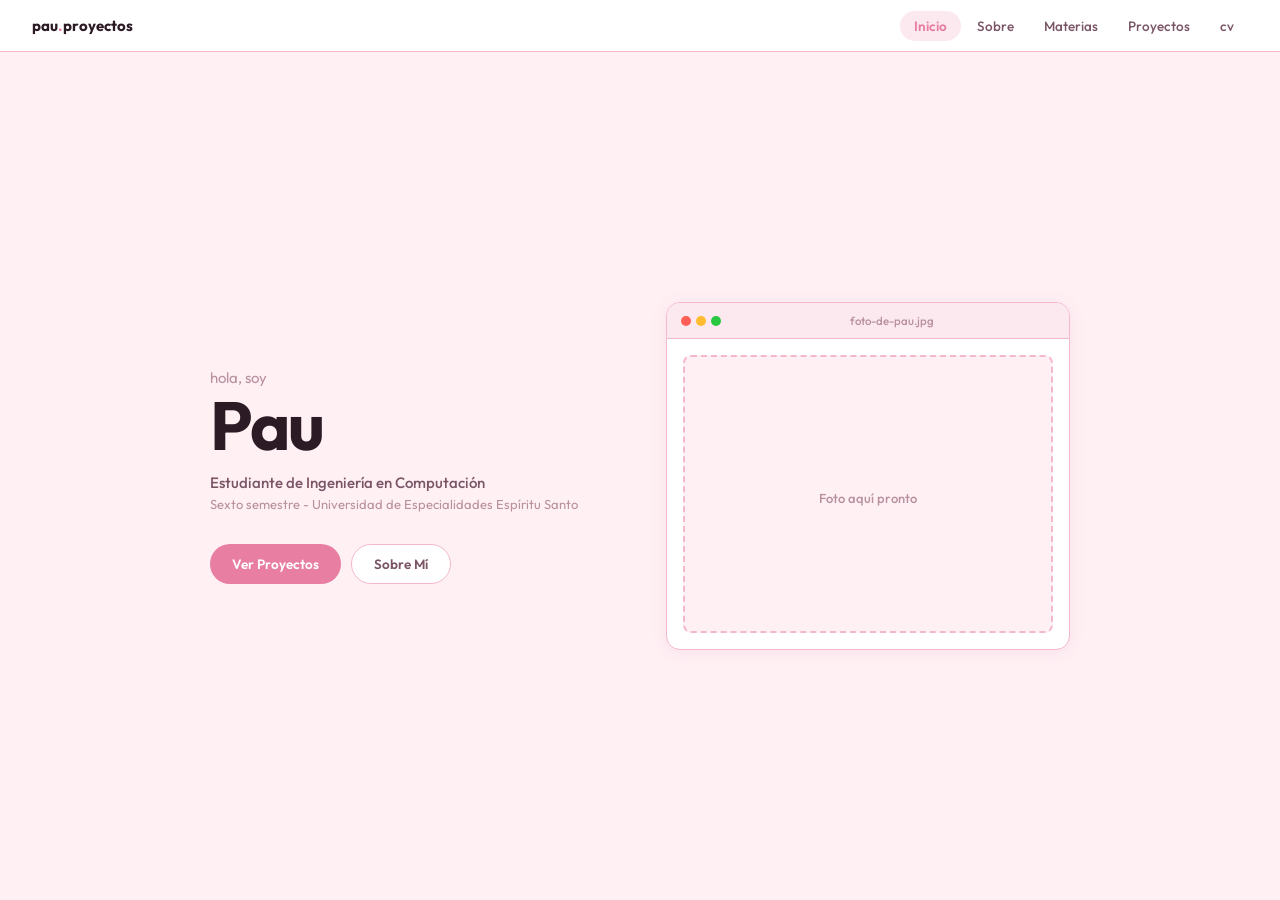
==== index.html @ 71f444b4 "Creación de la plantilla inicial del portafolio" ====
<!DOCTYPE html>
<html lang="es">
<head>
  <meta charset="UTF-8" />
  <meta name="viewport" content="width=device-width, initial-scale=1.0" />
  <title>pau.proyectos ✿</title>
  <link rel="stylesheet" href="css/style.css" />
</head>
<body>

  <!-- ── Navegación ── -->
  <nav>
    <a href="#" class="nav-logo">pau<span>.</span>proyectos</a>
    <ul class="nav-tabs">
      <li><button data-tab="inicio">Inicio</button></li>
      <li><button data-tab="sobre">Sobre</button></li>
      <li><button data-tab="materias">Materias</button></li>
      <li><button data-tab="trabajo">Proyectos</button></li>
      <li><button data-tab="cv">cv</button></li>
    </ul>
  </nav>

  <!-- ── Contenido principal ── -->
  <main>

    <!-- INICIO -->
    <div class="tab-pane active" id="inicio">
      <section class="hero">
        <div class="hero-inner">

          <!-- texto -->
          <div class="hero-text">
            <p class="hero-greeting">hola, soy</p>
            <h1 class="hero-name">
              Pau
            </h1>
            <p class="hero-role">Estudiante de Ingeniería en Computación</p>
            <p class="hero-sem">Sexto semestre - Universidad de Especialidades Espíritu Santo</p>
            <div class="hero-btns">
              <button class="btn btn-primary" onclick="showTab('materias')">
                Ver Proyectos
              </button>
              <button class="btn btn-ghost" onclick="showTab('sobre')">
                Sobre Mí
              </button>
            </div>
          </div>

          <!-- foto placeholder -->
          <div class="hero-photo">
            <div class="photo-bar">
              <div class="dots">
                <div class="dot-r"></div>
                <div class="dot-y"></div>
                <div class="dot-g"></div>
              </div>
              <span>foto-de-pau.jpg</span>
            </div>
            <div class="photo-placeholder">
              <span class="pp-icon"></span>
              <p>Foto aquí pronto</p>
            </div>
          </div>

        </div>
      </section>
    </div>

    <!-- SOBRE -->
    <div class="tab-pane" id="sobre">
      <div class="coming-soon">
        <span class="cs-icon"></span>
        <h2>Sobre mí</h2>
        <p>Esta sección está en construcción.</p>
      </div>
    </div>

    <!-- MATERIAS-->
    <div class="tab-pane" id="materias">
      <div class="section-wrap">
        <p class="sec-label">Proyectos académicos</p>
        <h2 class="sec-title">Materias</h2>
        <!-- Las tarjetas se generan desde data/proyectos.js -->
        <div class="materias-grid" id="materias-grid"></div>
      </div>
    </div>

    <!-- TRABAJO -->
    <div class="tab-pane" id="trabajo">
      <div class="coming-soon">
        <span class="cs-icon"></span>
        <h2>Proyectos de Clase</h2>
        <p>Esta sección está en construcción.</p>
      </div>
    </div>

    <!-- CV -->
    <div class="tab-pane" id="cv">
      <div class="coming-soon">
        <span class="cs-icon"></span>
        <h2>currículum</h2>
        <p>Esta sección está en construcción.</p>
      </div>
    </div>

  </main>

  <!-- ── Scripts ── -->
  <!-- 1. Datos de mis proyectos (editar aquí para agregar materias) -->
  <script src="data/proyectos.js"></script>
  <!-- 2. Lógica principal -->
  <script src="js/main.js"></script>

</body>
</html>
---- css/style.css ----
/* ══════════════════════════════════════
   pau.proyectos — style.css
   ══════════════════════════════════════ */

@import url('https://fonts.googleapis.com/css2?family=Outfit:wght@300;400;500;600;700&display=swap');

/* ── Tokens ── */
:root {
  --pink:       #E87EA1;
  --pink-mid:   #F4B8CC;
  --pink-light: #FCE8EF;
  --pink-pale:  #FFF0F4;
  --white:      #FFFFFF;
  --text:       #2C1A24;
  --text-soft:  #7A5566;
  --text-muted: #B8909E;
  --border:     #F4B8CC;
  --shadow:     0 2px 16px rgba(200, 100, 140, 0.10);
  --radius:     14px;
  --radius-sm:  8px;
  --radius-pill: 100px;
}

/* ── Base ── */
*, *::before, *::after { margin: 0; padding: 0; box-sizing: border-box; }
html { scroll-behavior: smooth; }

body {
  font-family: 'Outfit', sans-serif;
  color: var(--text);
  min-height: 100vh;
  background: var(--pink-pale);
}

/* ── Nav ── */
nav {
  position: fixed;
  top: 0; left: 0; right: 0;
  z-index: 100;
  background: var(--white);
  border-bottom: 1.5px solid var(--border);
  padding: 0 32px;
  display: flex;
  align-items: center;
  height: 52px;
  gap: 8px;
}

.nav-logo {
  font-family: 'Outfit', sans-serif;
  font-weight: 700;
  font-size: 15px;
  color: var(--text);
  text-decoration: none;
  margin-right: auto;
  cursor: pointer;
}
.nav-logo span { color: var(--pink); }

.nav-tabs {
  display: flex;
  gap: 2px;
  list-style: none;
}

.nav-tabs button {
  background: none;
  border: none;
  cursor: pointer;
  font-family: 'Outfit', sans-serif;
  font-size: 13.5px;
  font-weight: 500;
  color: var(--text-soft);
  padding: 6px 14px;
  border-radius: var(--radius-pill);
  transition: background 0.15s, color 0.15s;
}
.nav-tabs button:hover {
  background: var(--pink-light);
  color: var(--text);
}
.nav-tabs button.active {
  background: var(--pink-light);
  color: var(--pink);
  font-weight: 600;
}

/* ── Main layout ── */
main {
  padding-top: 52px;
  min-height: 100vh;
}

/* ── Tab panes ── */
.tab-pane { display: none; }
.tab-pane.active { display: block; }

/* ════════════════════════
   INICIO (hero)
════════════════════════ */
.hero {
  min-height: calc(100vh - 52px);
  display: flex;
  align-items: center;
  justify-content: center;
  padding: 48px 32px;
}

.hero-inner {
  max-width: 860px;
  width: 100%;
  display: grid;
  grid-template-columns: 1fr 1fr;
  gap: 52px;
  align-items: center;
}

.hero-greeting {
  font-size: 15px;
  font-weight: 400;
  color: var(--text-muted);
  margin-bottom: 4px;
}

.hero-name {
  font-family: 'Outfit', sans-serif;
  font-size: 68px;
  font-weight: 700;
  line-height: 1.0;
  letter-spacing: -2px;
  color: var(--text);
  margin-bottom: 14px;
}

.hero-role {
  font-size: 15px;
  font-weight: 500;
  color: var(--text-soft);
  margin-bottom: 4px;
}
.hero-sem {
  font-size: 13px;
  font-weight: 400;
  color: var(--text-muted);
  margin-bottom: 32px;
}

.hero-btns {
  display: flex;
  gap: 10px;
  flex-wrap: wrap;
}

/* photo card */
.hero-photo {
  background: var(--white);
  border: 1.5px solid var(--border);
  border-radius: var(--radius);
  overflow: hidden;
  box-shadow: var(--shadow);
}

.photo-bar {
  background: var(--pink-light);
  padding: 10px 14px;
  display: flex;
  align-items: center;
  gap: 8px;
  border-bottom: 1px solid var(--border);
}
.photo-bar span {
  flex: 1;
  text-align: center;
  font-size: 11.5px;
  font-weight: 500;
  color: var(--text-muted);
}

.dots { display: flex; gap: 5px; }
.dot-r, .dot-y, .dot-g {
  width: 10px; height: 10px; border-radius: 50%;
}
.dot-r { background: #FF5F57; }
.dot-y { background: #FEBC2E; }
.dot-g { background: #28C840; }

.photo-placeholder {
  aspect-ratio: 4/3;
  background: var(--pink-pale);
  border: 2px dashed var(--pink-mid);
  margin: 16px;
  border-radius: var(--radius-sm);
  display: flex;
  flex-direction: column;
  align-items: center;
  justify-content: center;
  gap: 8px;
}
.photo-placeholder .pp-icon { font-size: 36px; }
.photo-placeholder p {
  font-size: 13px;
  font-weight: 500;
  color: var(--text-muted);
}

/* ════════════════════════
   COMING SOON
════════════════════════ */
.coming-soon {
  min-height: calc(100vh - 52px);
  display: flex;
  flex-direction: column;
  align-items: center;
  justify-content: center;
  gap: 12px;
  text-align: center;
  padding: 48px 32px;
}

.coming-soon .cs-icon {
  font-size: 44px;
  display: block;
  margin-bottom: 4px;
}

.coming-soon h2 {
  font-size: 28px;
  font-weight: 700;
  color: var(--text-soft);
  margin-bottom: 2px;
}

.coming-soon p {
  font-size: 14px;
  font-weight: 400;
  color: var(--text-muted);
  max-width: 300px;
  line-height: 1.6;
}

/* ════════════════════════
   BOTONES
════════════════════════ */
.btn {
  display: inline-flex;
  align-items: center;
  gap: 7px;
  padding: 10px 22px;
  border-radius: var(--radius-pill);
  font-family: 'Outfit', sans-serif;
  font-size: 13.5px;
  font-weight: 600;
  text-decoration: none;
  border: none;
  cursor: pointer;
  transition: opacity 0.15s, transform 0.15s;
}
.btn:hover { opacity: 0.85; transform: translateY(-1px); }

.btn-primary {
  background: var(--pink);
  color: var(--white);
}

.btn-ghost {
  background: var(--white);
  color: var(--text-soft);
  border: 1.5px solid var(--border);
}

/* ════════════════════════
   SECCIÓN WRAPPER
════════════════════════ */
.section-wrap {
  max-width: 960px;
  margin: 0 auto;
  padding: 56px 32px 80px;
}

.sec-label {
  font-size: 11px;
  font-weight: 600;
  letter-spacing: 2px;
  color: var(--pink);
  text-transform: uppercase;
  margin-bottom: 6px;
}

.sec-title {
  font-size: 36px;
  font-weight: 700;
  color: var(--text);
  letter-spacing: -0.5px;
  margin-bottom: 32px;
}

/* ════════════════════════
   MATERIAS GRID + CARDS
════════════════════════ */
.materias-grid {
  display: grid;
  grid-template-columns: repeat(auto-fill, minmax(280px, 1fr));
  gap: 16px;
}

.mat-card {
  background: var(--white);
  border: 1.5px solid var(--border);
  border-radius: var(--radius);
  overflow: hidden;
  box-shadow: var(--shadow);
  transition: transform 0.2s, box-shadow 0.2s;
}
.mat-card:hover {
  transform: translateY(-3px);
  box-shadow: 0 8px 24px rgba(200,100,140,0.15);
}

.mat-bar {
  padding: 9px 14px;
  display: flex;
  align-items: center;
  gap: 10px;
  background: var(--pink-light);
  border-bottom: 1px solid var(--border);
}

/* Variantes de colores */
.mb-pink  { background: var(--pink-light); }
.mb-lav   { background: #EDE0FA; }
.mb-mint  { background: #E0F5E5; }
.mb-sky   { background: #DDF0FA; }
.mb-peach { background: #FFF0E0; }

.mat-title-txt {
  flex: 1;
  text-align: center;
  font-size: 11px;
  font-weight: 500;
  color: var(--text-muted);
}

.mat-body { padding: 16px 18px 18px; }

.mat-period {
  font-size: 10px;
  font-weight: 600;
  letter-spacing: 1.5px;
  color: var(--text-muted);
  text-transform: uppercase;
  margin-bottom: 4px;
}

.mat-name {
  font-size: 17px;
  font-weight: 700;
  color: var(--text);
  margin-bottom: 12px;
  line-height: 1.2;
}

.proj-list {
  list-style: none;
  display: flex;
  flex-direction: column;
  gap: 6px;
}

.proj-item {
  display: flex;
  align-items: center;
  gap: 8px;
  padding: 8px 11px;
  background: var(--pink-pale);
  border-radius: var(--radius-sm);
  font-size: 13px;
  font-weight: 500;
  color: var(--text-soft);
  text-decoration: none;
  border: 1px solid transparent;
  transition: all 0.15s;
}
.proj-item:hover {
  background: var(--pink-light);
  color: var(--text);
  border-color: var(--border);
}
.badge {
  margin-left: auto;
  font-size: 9.5px;
  font-weight: 700;
  padding: 2px 8px;
  border-radius: 10px;
  letter-spacing: 0.3px;
  text-transform: uppercase;
  flex-shrink: 0;
}
.bd-done { background: #E8F5E9; color: #3A8C50; }
.bd-wip  { background: #FFF8E1; color: #B07020; }
.bd-soon { background: var(--pink-light); color: var(--pink); }

/* ════════════════════════
   RESPONSIVE
════════════════════════ */
@media (max-width: 720px) {
  .hero-inner {
    grid-template-columns: 1fr;
    gap: 32px;
    text-align: center;
  }
  .hero-name { font-size: 52px; }
  .hero-btns { justify-content: center; }
  nav { padding: 0 16px; }
  .nav-tabs button { font-size: 12px; padding: 5px 10px; }
  .section-wrap { padding: 40px 20px 60px; }
}
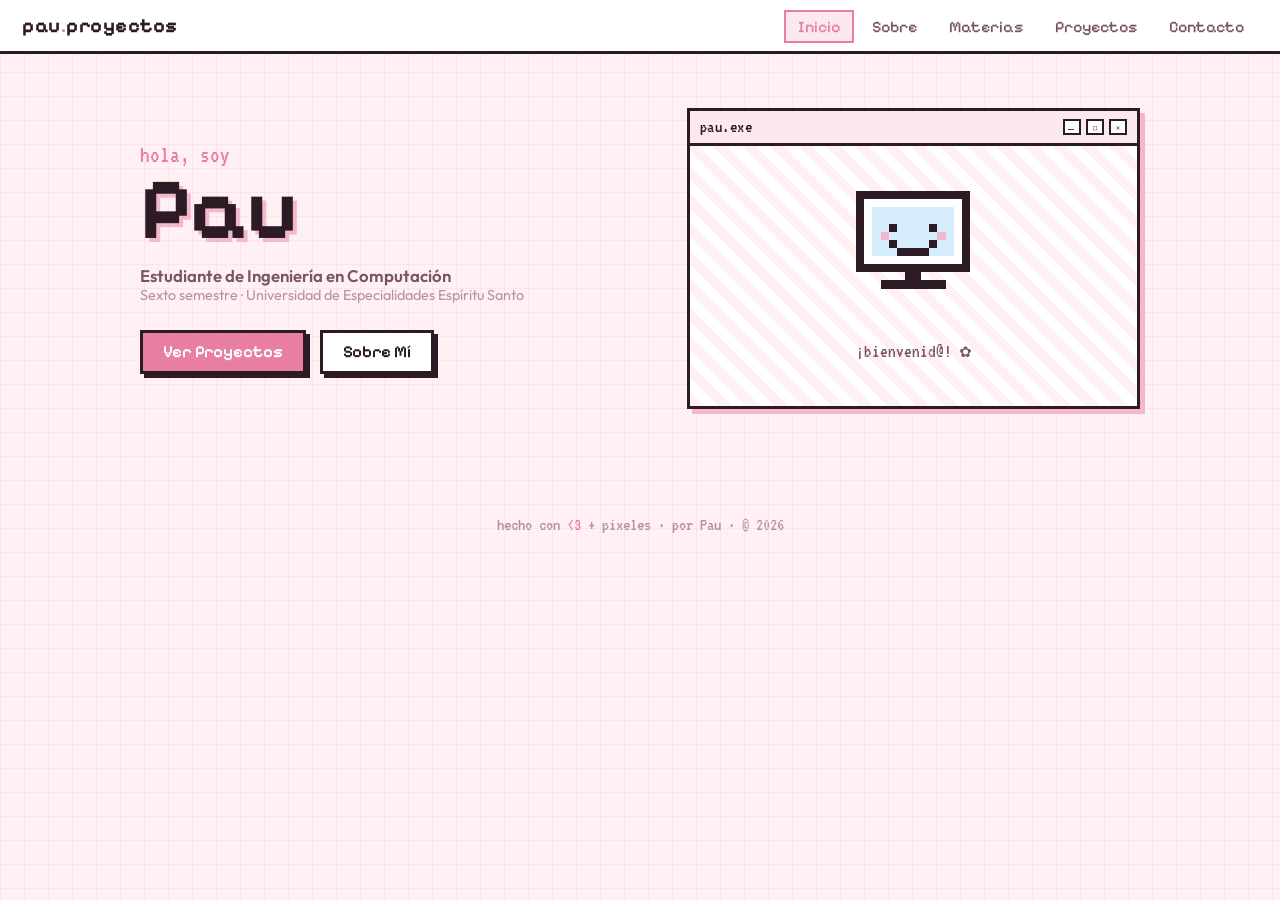
==== commit 19e6d07a: "mejora en el disenio" ====
--- a/index.html
+++ b/index.html
@@ -1,115 +1,70 @@
 <!DOCTYPE html>
 <html lang="es">
 <head>
-  <meta charset="UTF-8" />
-  <meta name="viewport" content="width=device-width, initial-scale=1.0" />
-  <title>pau.proyectos ✿</title>
-  <link rel="stylesheet" href="css/style.css" />
+<meta charset="UTF-8" />
+<meta name="viewport" content="width=device-width, initial-scale=1.0" />
+<title>pau.proyectos ✿</title>
+<meta name="description" content="Portafolio académico de Pau — Ingeniería en Computación. Tecnología + creatividad." />
+<link rel="preconnect" href="https://fonts.googleapis.com">
+<link rel="preconnect" href="https://fonts.gstatic.com" crossorigin>
+<link href="https://fonts.googleapis.com/css2?family=Pixelify+Sans:wght@400;500;600;700&family=Press+Start+2P&family=VT323&family=Outfit:wght@300;400;500;600;700&display=swap" rel="stylesheet">
+<link rel="stylesheet" href="css/portfolio.css">
 </head>
 <body>
 
-  <!-- ── Navegación ── -->
-  <nav>
-    <a href="#" class="nav-logo">pau<span>.</span>proyectos</a>
-    <ul class="nav-tabs">
-      <li><button data-tab="inicio">Inicio</button></li>
-      <li><button data-tab="sobre">Sobre</button></li>
-      <li><button data-tab="materias">Materias</button></li>
-      <li><button data-tab="trabajo">Proyectos</button></li>
-      <li><button data-tab="cv">cv</button></li>
-    </ul>
-  </nav>
+<nav>
+  <a href="index.html" class="nav-logo">pau<span>.</span>proyectos</a>
+  <ul class="nav-tabs">
+    <li><a href="index.html" class="active">Inicio</a></li>
+    <li><a href="sobremi.html">Sobre</a></li>
+    <li><a href="materias.html">Materias</a></li>
+    <li><a href="proyectos.html">Proyectos</a></li>
+    <li><a href="contacto.html">Contacto</a></li>
+  </ul>
+</nav>
 
-  <!-- ── Contenido principal ── -->
-  <main>
+<main>
+  <section class="hero wrap">
+    <div class="hero-inner">
+      <div class="hero-text">
+        <p class="hero-greeting">hola, soy</p>
+        <h1 class="hero-name">Pau</h1>
+        <p class="hero-role">Estudiante de Ingeniería en Computación</p>
+        <p class="hero-sem">Sexto semestre · Universidad de Especialidades Espíritu Santo</p>
+        <div class="hero-btns">
+          <a class="btn btn-primary" href="proyectos.html">Ver Proyectos</a>
+          <a class="btn btn-ghost" href="sobremi.html">Sobre Mí</a>
+        </div>
+      </div>
 
-    <!-- INICIO -->
-    <div class="tab-pane active" id="inicio">
-      <section class="hero">
-        <div class="hero-inner">
-
-          <!-- texto -->
-          <div class="hero-text">
-            <p class="hero-greeting">hola, soy</p>
-            <h1 class="hero-name">
-              Pau
-            </h1>
-            <p class="hero-role">Estudiante de Ingeniería en Computación</p>
-            <p class="hero-sem">Sexto semestre - Universidad de Especialidades Espíritu Santo</p>
-            <div class="hero-btns">
-              <button class="btn btn-primary" onclick="showTab('materias')">
-                Ver Proyectos
-              </button>
-              <button class="btn btn-ghost" onclick="showTab('sobre')">
-                Sobre Mí
-              </button>
-            </div>
-          </div>
-
-          <!-- foto placeholder -->
-          <div class="hero-photo">
-            <div class="photo-bar">
-              <div class="dots">
-                <div class="dot-r"></div>
-                <div class="dot-y"></div>
-                <div class="dot-g"></div>
-              </div>
-              <span>foto-de-pau.jpg</span>
-            </div>
-            <div class="photo-placeholder">
-              <span class="pp-icon"></span>
-              <p>Foto aquí pronto</p>
-            </div>
-          </div>
-
+      <div class="win hero-card">
+        <div class="win-bar">
+          <span class="win-title">pau.exe</span>
+          <span class="win-ctrls"><i>_</i><i>▢</i><i>✕</i></span>
         </div>
-      </section>
-    </div>
-
-    <!-- SOBRE -->
-    <div class="tab-pane" id="sobre">
-      <div class="coming-soon">
-        <span class="cs-icon"></span>
-        <h2>Sobre mí</h2>
-        <p>Esta sección está en construcción.</p>
+        <div class="win-body">
+          <!-- compu pixel cute -->
+          <svg class="sprite float" viewBox="0 0 16 13" width="140" xmlns="http://www.w3.org/2000/svg" shape-rendering="crispEdges" aria-label="computadora pixel">
+            <rect x="1" y="0" width="14" height="10" fill="#2C1A24"/>
+            <rect x="2" y="1" width="12" height="8" fill="#FFFFFF"/>
+            <rect x="3" y="2" width="10" height="6" fill="#D6EEFB"/>
+            <rect x="5" y="4" width="1" height="1" fill="#2C1A24"/>
+            <rect x="10" y="4" width="1" height="1" fill="#2C1A24"/>
+            <rect x="4" y="5" width="1" height="1" fill="#F4B8CC"/>
+            <rect x="11" y="5" width="1" height="1" fill="#F4B8CC"/>
+            <rect x="5" y="6" width="1" height="1" fill="#2C1A24"/>
+            <rect x="6" y="7" width="4" height="1" fill="#2C1A24"/>
+            <rect x="10" y="6" width="1" height="1" fill="#2C1A24"/>
+            <rect x="7" y="10" width="2" height="1" fill="#2C1A24"/>
+            <rect x="4" y="11" width="8" height="1" fill="#2C1A24"/>
+          </svg>
+          <p class="cap">¡bienvenid@! ✿</p>
+        </div>
       </div>
     </div>
+  </section>
+</main>
 
-    <!-- MATERIAS-->
-    <div class="tab-pane" id="materias">
-      <div class="section-wrap">
-        <p class="sec-label">Proyectos académicos</p>
-        <h2 class="sec-title">Materias</h2>
-        <!-- Las tarjetas se generan desde data/proyectos.js -->
-        <div class="materias-grid" id="materias-grid"></div>
-      </div>
-    </div>
-
-    <!-- TRABAJO -->
-    <div class="tab-pane" id="trabajo">
-      <div class="coming-soon">
-        <span class="cs-icon"></span>
-        <h2>Proyectos de Clase</h2>
-        <p>Esta sección está en construcción.</p>
-      </div>
-    </div>
-
-    <!-- CV -->
-    <div class="tab-pane" id="cv">
-      <div class="coming-soon">
-        <span class="cs-icon"></span>
-        <h2>currículum</h2>
-        <p>Esta sección está en construcción.</p>
-      </div>
-    </div>
-
-  </main>
-
-  <!-- ── Scripts ── -->
-  <!-- 1. Datos de mis proyectos (editar aquí para agregar materias) -->
-  <script src="data/proyectos.js"></script>
-  <!-- 2. Lógica principal -->
-  <script src="js/main.js"></script>
-
+<p class="foot">hecho con <span class="hp">&lt;3</span> + pixeles · por Pau · © 2026</p>
 </body>
 </html>
--- a/css/portfolio.css
+++ b/css/portfolio.css
@@ -0,0 +1,216 @@
+/* ╔══════════════════════════════════════════════════════════╗
+   ║  pau.proyectos · rosa suave + pixel retro (estilo de gusto) ║
+   ║  hoja compartida por todas las páginas                      ║
+   ╚══════════════════════════════════════════════════════════╝ */
+
+:root{
+  --ink:        #2C1A24;
+  --pink:       #E87EA1;
+  --pink-mid:   #F4B8CC;
+  --pink-light: #FCE8EF;
+  --pink-pale:  #FFF0F4;
+  --lav:        #E6D8FB;
+  --mint:       #D7F3E0;
+  --sky:        #D6EEFB;
+  --peach:      #FFE8D2;
+  --yellow:     #FFE9A8;
+  --white:      #FFFFFF;
+  --text:       #2C1A24;
+  --text-soft:  #7A5566;
+  --text-muted: #B8909E;
+
+  --font-pixel:  "Pixelify Sans", system-ui, sans-serif;   /* títulos pixel legibles */
+  --font-tiny:   "Press Start 2P", monospace;               /* etiquetas mini */
+  --font-term:   "VT323", monospace;                        /* barras de ventana */
+  --font-body:   "Outfit", system-ui, sans-serif;
+
+  --win-shadow: 5px 5px 0 var(--pink-mid);
+  --win-shadow-ink: 4px 4px 0 var(--ink);
+}
+
+*,*::before,*::after{ margin:0; padding:0; box-sizing:border-box; }
+html{ scroll-behavior:smooth; }
+
+body{
+  font-family:var(--font-body);
+  color:var(--text);
+  min-height:100vh;
+  background:var(--pink-pale);
+}
+/* fondo de cuadrícula tipo papel milimetrado pixel */
+body::before{
+  content:""; position:fixed; inset:0; z-index:0; pointer-events:none;
+  background-image:
+    linear-gradient(rgba(232,126,161,.10) 1px, transparent 1px),
+    linear-gradient(90deg, rgba(232,126,161,.10) 1px, transparent 1px);
+  background-size:24px 24px;
+}
+
+.wrap{ width:min(1000px, 92vw); margin-inline:auto; }
+
+/* ════════ NAV (barra superior estilo ventana) ════════ */
+nav{
+  position:fixed; top:0; left:0; right:0; z-index:100;
+  display:flex; align-items:center; gap:10px;
+  height:54px; padding:0 22px;
+  background:var(--white);
+  border-bottom:3px solid var(--ink);
+}
+.nav-logo{
+  font-family:var(--font-pixel); font-weight:700; font-size:1.25rem;
+  color:var(--ink); text-decoration:none; margin-right:auto; letter-spacing:.5px;
+}
+.nav-logo span{ color:var(--pink); }
+.nav-tabs{ display:flex; gap:4px; list-style:none; flex-wrap:wrap; }
+.nav-tabs a{
+  font-family:var(--font-pixel); font-size:1rem; font-weight:500;
+  text-decoration:none; color:var(--text-soft);
+  padding:5px 12px; border:2px solid transparent; border-radius:0;
+  transition:.12s ease;
+}
+.nav-tabs a:hover{ background:var(--pink-light); color:var(--ink); border-color:var(--pink-mid); }
+.nav-tabs a.active{ background:var(--pink-light); color:var(--pink); border-color:var(--pink); }
+
+main{ position:relative; z-index:2; padding-top:54px; }
+
+/* ════════ VENTANA RETRO reutilizable ════════ */
+.win{
+  background:var(--white);
+  border:3px solid var(--ink);
+  box-shadow:var(--win-shadow);
+  border-radius:0;
+}
+.win-bar{
+  display:flex; align-items:center; gap:10px;
+  padding:7px 10px;
+  background:var(--pink-light);
+  border-bottom:3px solid var(--ink);
+}
+.win-bar.lav{ background:var(--lav); } .win-bar.mint{ background:var(--mint); }
+.win-bar.sky{ background:var(--sky); } .win-bar.peach{ background:var(--peach); }
+.win-bar.yellow{ background:var(--yellow); }
+.win-title{
+  flex:1; font-family:var(--font-term); font-size:1.15rem; line-height:1;
+  color:var(--ink); letter-spacing:.5px; white-space:nowrap; overflow:hidden; text-overflow:ellipsis;
+}
+/* controles _ ▢ ✕ */
+.win-ctrls{ display:flex; gap:5px; }
+.win-ctrls i{
+  width:18px; height:16px; display:grid; place-items:center;
+  border:2px solid var(--ink); background:var(--white);
+  font-family:var(--font-tiny); font-size:.42rem; color:var(--ink); font-style:normal; line-height:1;
+}
+/* menú File Edit View */
+.win-menu{
+  display:flex; gap:16px; padding:4px 12px;
+  border-bottom:2px solid var(--ink);
+  font-family:var(--font-term); font-size:1.05rem; color:var(--text-soft); background:#fff;
+}
+.win-menu span u{ text-decoration:underline; }
+.win-body{ padding:clamp(18px,3vw,30px); }
+
+/* ════════ BOTONES biselados pixel ════════ */
+.btn{
+  display:inline-flex; align-items:center; gap:8px;
+  font-family:var(--font-pixel); font-size:1.05rem; font-weight:600;
+  padding:9px 20px; text-decoration:none; cursor:pointer;
+  border:3px solid var(--ink); border-radius:0;
+  box-shadow:var(--win-shadow-ink); transition:.1s ease;
+}
+.btn:active{ transform:translate(4px,4px); box-shadow:0 0 0 var(--ink); }
+.btn:hover{ transform:translate(-1px,-1px); box-shadow:5px 5px 0 var(--ink); }
+.btn-primary{ background:var(--pink); color:#fff; }
+.btn-ghost{ background:#fff; color:var(--ink); }
+.btn-yellow{ background:var(--yellow); color:var(--ink); }
+.btn-sky{ background:var(--sky); color:var(--ink); }
+
+/* ════════ HERO (inicio) ════════ */
+.hero{ padding:54px 0 40px; }
+.hero-inner{ display:grid; grid-template-columns:1.05fr .95fr; gap:46px; align-items:center; }
+.hero-greeting{ font-family:var(--font-term); font-size:1.5rem; color:var(--pink); }
+.hero-name{
+  font-family:var(--font-pixel); font-weight:700;
+  font-size:clamp(3.4rem,9vw,5.4rem); line-height:.95; color:var(--ink);
+  text-shadow:4px 4px 0 var(--pink-mid); margin:2px 0 14px;
+}
+.hero-role{ font-size:1.05rem; font-weight:600; color:var(--text-soft); }
+.hero-sem{ font-size:.9rem; color:var(--text-muted); margin-bottom:26px; }
+.hero-btns{ display:flex; gap:14px; flex-wrap:wrap; }
+
+/* ventana decorativa del hero (sprite pixel, sin "foto aquí") */
+.hero-card .win-body{
+  display:grid; place-items:center; gap:14px;
+  background:
+    repeating-linear-gradient(45deg, var(--pink-pale) 0 10px, #fff 10px 20px);
+  min-height:260px; text-align:center;
+}
+.hero-card .sprite{ width:130px; height:auto; }
+.hero-card .cap{ font-family:var(--font-term); font-size:1.2rem; color:var(--text-soft); }
+
+/* sprites pixel (SVG) */
+.sprite{ image-rendering:pixelated; display:block; }
+.sprite.sm{ width:26px; }
+.float{ animation:bob 2.4s ease-in-out infinite; }
+@keyframes bob{ 0%,100%{ transform:translateY(0); } 50%{ transform:translateY(-7px); } }
+
+/* ════════ ENCABEZADOS de sección ════════ */
+.sec-head{ margin:34px 0 22px; }
+.sec-label{
+  font-family:var(--font-tiny); font-size:.6rem; letter-spacing:1px;
+  color:var(--pink); text-transform:uppercase;
+}
+.sec-title{
+  font-family:var(--font-pixel); font-weight:700; font-size:clamp(2rem,5vw,2.8rem);
+  color:var(--ink); text-shadow:3px 3px 0 var(--pink-mid); margin-top:6px;
+}
+
+/* ════════ TARJETAS genéricas ════════ */
+.cards{ display:grid; gap:20px; }
+.grid-2{ grid-template-columns:repeat(2,1fr); }
+.grid-3{ grid-template-columns:repeat(3,1fr); }
+.cards .win-body h3{ font-family:var(--font-pixel); font-weight:600; font-size:1.25rem; color:var(--ink); margin-bottom:6px; }
+.cards .win-body p{ font-size:.92rem; color:var(--text-soft); }
+.meta{ font-family:var(--font-term); font-size:1.05rem; color:var(--pink); margin-bottom:4px; }
+.pill{ display:inline-block; font-family:var(--font-term); font-size:1rem; line-height:1; padding:5px 9px; margin:4px 5px 0 0; background:var(--pink-light); border:2px solid var(--ink); color:var(--ink); }
+.link{ font-family:var(--font-pixel); font-weight:600; font-size:1rem; color:var(--pink); text-decoration:none; border-bottom:2px solid var(--pink-mid); }
+.link:hover{ color:var(--ink); border-color:var(--ink); }
+
+/* ════════ MATERIAS (cards generadas) ════════ */
+.materias-grid{ display:grid; grid-template-columns:repeat(auto-fill,minmax(280px,1fr)); gap:20px; }
+.mat-body{ padding:16px 18px 18px; }
+.mat-period{ font-family:var(--font-tiny); font-size:.55rem; letter-spacing:1px; color:var(--text-muted); text-transform:uppercase; margin-bottom:6px; }
+.mat-name{ font-family:var(--font-pixel); font-weight:700; font-size:1.3rem; color:var(--ink); margin-bottom:12px; line-height:1.1; }
+.proj-list{ list-style:none; display:flex; flex-direction:column; gap:7px; }
+.proj-item{
+  display:flex; align-items:center; gap:8px; padding:8px 11px;
+  background:var(--pink-pale); border:2px solid var(--ink);
+  font-size:.9rem; font-weight:600; color:var(--text-soft); text-decoration:none; transition:.12s;
+}
+.proj-item:hover{ background:var(--pink-light); color:var(--ink); transform:translateX(3px); }
+.badge{ margin-left:auto; font-family:var(--font-term); font-size:.92rem; padding:2px 8px; border:2px solid var(--ink); flex-shrink:0; }
+.bd-done{ background:var(--mint); color:#2f7d4a; } .bd-wip{ background:var(--yellow); color:#9a6a13; } .bd-soon{ background:var(--pink-light); color:var(--pink); }
+
+/* ════════ contacto ════════ */
+.contact-grid{ display:flex; flex-wrap:wrap; gap:14px; margin-top:8px; }
+.about-lead{ font-size:1.05rem; color:var(--text-soft); line-height:1.7; }
+.about-lead strong{ color:var(--ink); }
+
+/* ════════ footer ════════ */
+.foot{
+  position:relative; z-index:2; text-align:center; margin-top:48px;
+  font-family:var(--font-term); font-size:1.15rem; color:var(--text-muted);
+  padding:18px 0 36px;
+}
+.foot .hp{ color:var(--pink); }
+
+/* ════════ RESPONSIVE ════════ */
+@media (max-width:760px){
+  .hero-inner{ grid-template-columns:1fr; gap:30px; text-align:center; }
+  .hero-btns{ justify-content:center; }
+  .hero-card{ max-width:380px; margin:0 auto; }
+  .grid-3,.grid-2{ grid-template-columns:1fr; }
+  nav{ height:auto; flex-wrap:wrap; padding:8px 14px; gap:6px; }
+  .nav-tabs a{ font-size:.92rem; padding:4px 9px; }
+  main{ padding-top:96px; }
+}
+@media (prefers-reduced-motion:reduce){ .float{ animation:none; } }
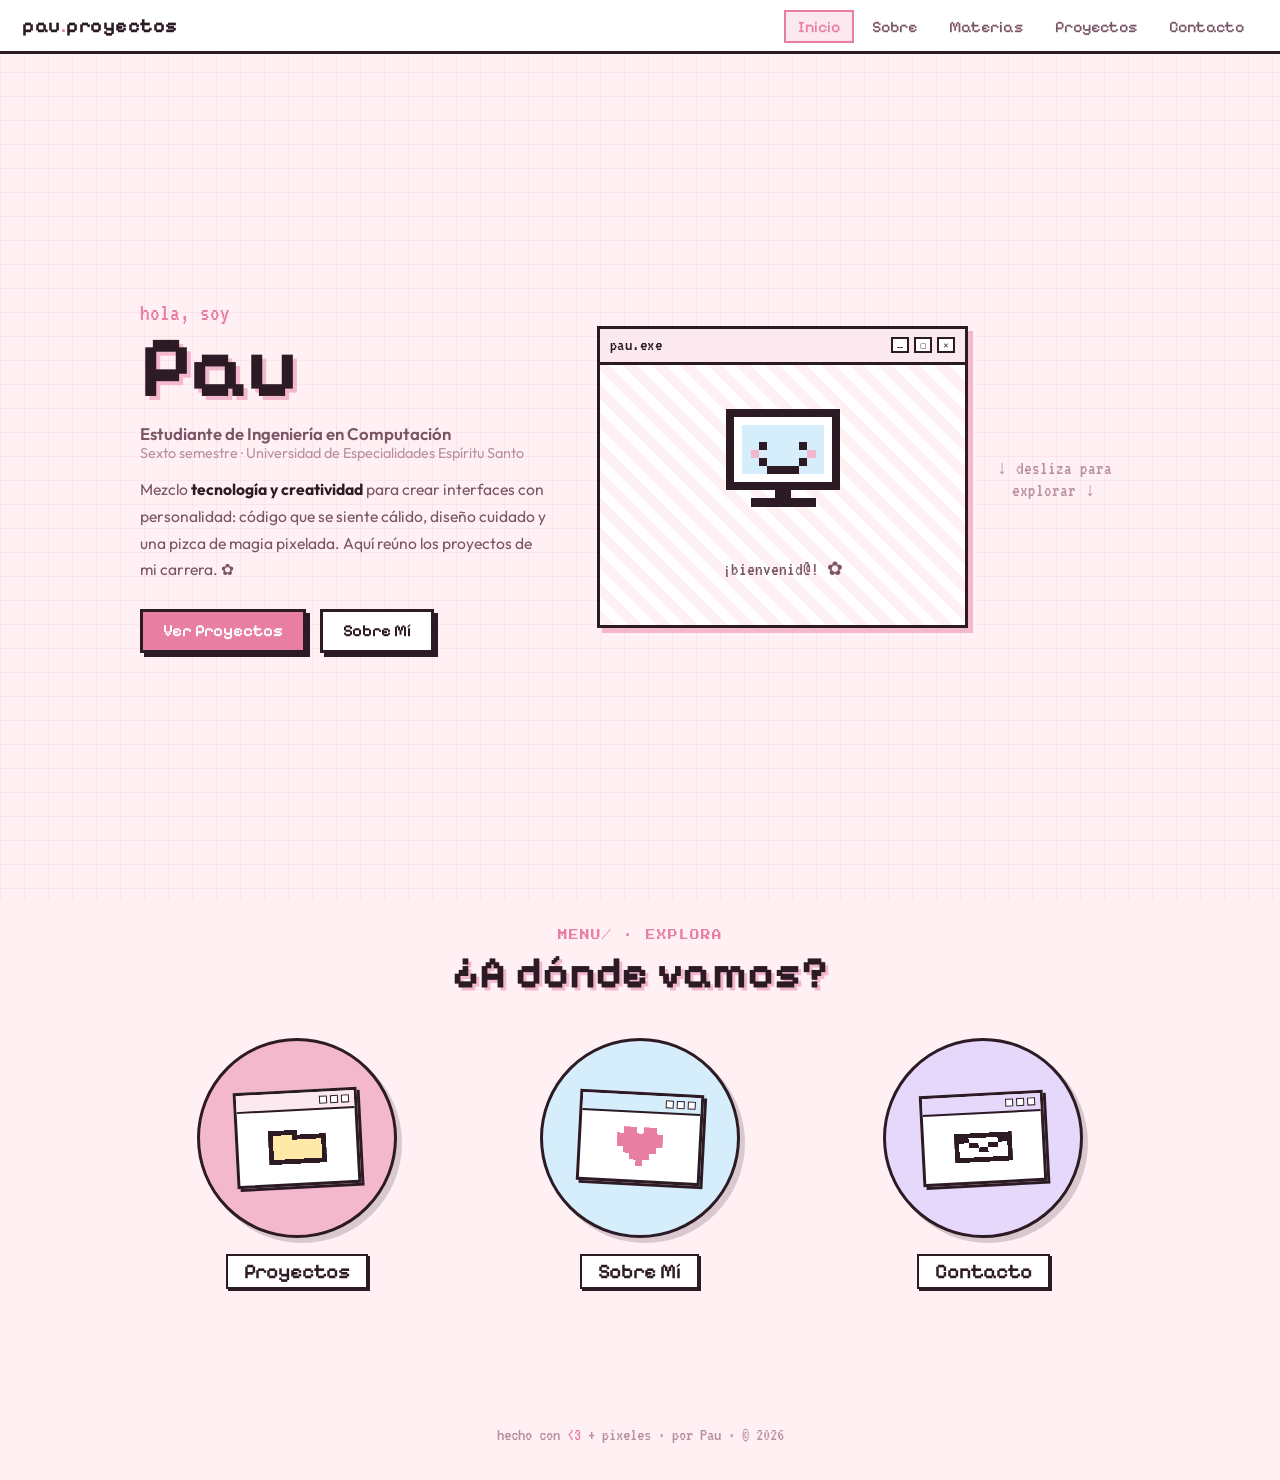
==== commit f00fcfcf: "feat:agrego de secciones" ====
--- a/index.html
+++ b/index.html
@@ -31,6 +31,9 @@
         <h1 class="hero-name">Pau</h1>
         <p class="hero-role">Estudiante de Ingeniería en Computación</p>
         <p class="hero-sem">Sexto semestre · Universidad de Especialidades Espíritu Santo</p>
+        <p class="hero-desc">Mezclo <strong>tecnología y creatividad</strong> para crear interfaces con
+        personalidad: código que se siente cálido, diseño cuidado y una pizca de magia pixelada.
+        Aquí reúno los proyectos de mi carrera. ✿</p>
         <div class="hero-btns">
           <a class="btn btn-primary" href="proyectos.html">Ver Proyectos</a>
           <a class="btn btn-ghost" href="sobremi.html">Sobre Mí</a>
@@ -62,9 +65,87 @@
         </div>
       </div>
     </div>
+    <span class="scroll-hint">↓ desliza para explorar ↓</span>
+  </section>
+
+  <section class="discover wrap">
+    <p class="sec-label">menu/ · explora</p>
+    <h2 class="sec-title">¿A dónde vamos?</h2>
+
+    <div class="popups">
+      <a class="popup" href="proyectos.html">
+        <span class="disc disc-pink">
+          <span class="mini-win">
+            <span class="mini-bar"><i></i><i></i><i></i></span>
+            <span class="mini-body">
+              <svg class="sprite" viewBox="0 0 12 9" width="58" xmlns="http://www.w3.org/2000/svg" shape-rendering="crispEdges" aria-label="carpeta">
+                <rect x="0" y="1" width="6" height="1" fill="#2C1A24"/>
+                <rect x="0" y="2" width="12" height="6" fill="#2C1A24"/>
+                <rect x="1" y="2" width="4" height="1" fill="#FFE9A8"/>
+                <rect x="1" y="3" width="10" height="4" fill="#FFE9A8"/>
+              </svg>
+            </span>
+          </span>
+        </span>
+        <span class="plabel">Proyectos</span>
+      </a>
+
+      <a class="popup" href="sobremi.html">
+        <span class="disc disc-sky">
+          <span class="mini-win">
+            <span class="mini-bar sky"><i></i><i></i><i></i></span>
+            <span class="mini-body">
+              <svg class="sprite" viewBox="0 0 7 6" width="46" xmlns="http://www.w3.org/2000/svg" shape-rendering="crispEdges" aria-label="corazón">
+                <rect x="1" y="0" width="2" height="1" fill="#E87EA1"/>
+                <rect x="4" y="0" width="2" height="1" fill="#E87EA1"/>
+                <rect x="0" y="1" width="7" height="2" fill="#E87EA1"/>
+                <rect x="1" y="3" width="5" height="1" fill="#E87EA1"/>
+                <rect x="2" y="4" width="3" height="1" fill="#E87EA1"/>
+                <rect x="3" y="5" width="1" height="1" fill="#E87EA1"/>
+              </svg>
+            </span>
+          </span>
+        </span>
+        <span class="plabel">Sobre Mí</span>
+      </a>
+
+      <a class="popup" href="contacto.html">
+        <span class="disc disc-lav">
+          <span class="mini-win">
+            <span class="mini-bar lav"><i></i><i></i><i></i></span>
+            <span class="mini-body">
+              <svg class="sprite" viewBox="0 0 12 8" width="58" xmlns="http://www.w3.org/2000/svg" shape-rendering="crispEdges" aria-label="sobre">
+                <rect x="0" y="1" width="12" height="6" fill="#2C1A24"/>
+                <rect x="1" y="2" width="10" height="4" fill="#FFFFFF"/>
+                <rect x="1" y="2" width="2" height="1" fill="#2C1A24"/>
+                <rect x="3" y="3" width="2" height="1" fill="#2C1A24"/>
+                <rect x="5" y="4" width="2" height="1" fill="#2C1A24"/>
+                <rect x="7" y="3" width="2" height="1" fill="#2C1A24"/>
+                <rect x="9" y="2" width="2" height="1" fill="#2C1A24"/>
+              </svg>
+            </span>
+          </span>
+        </span>
+        <span class="plabel">Contacto</span>
+      </a>
+    </div>
   </section>
 </main>
 
 <p class="foot">hecho con <span class="hp">&lt;3</span> + pixeles · por Pau · © 2026</p>
+
+<script>
+(function(){
+  var io = new IntersectionObserver(function(entries){
+    entries.forEach(function(e){
+      e.target.querySelectorAll('.popup').forEach(function(el,i){
+        if(e.isIntersecting){ el.style.transitionDelay=(i*0.12)+'s'; el.classList.add('pop'); }
+        else { el.classList.remove('pop'); }
+      });
+    });
+  }, { threshold:0.25 });
+  document.querySelectorAll('.popups').forEach(function(p){ io.observe(p); });
+})();
+</script>
 </body>
 </html>
--- a/css/portfolio.css
+++ b/css/portfolio.css
@@ -125,8 +125,8 @@
 .btn-sky{ background:var(--sky); color:var(--ink); }
 
 /* ════════ HERO (inicio) ════════ */
-.hero{ padding:54px 0 40px; }
-.hero-inner{ display:grid; grid-template-columns:1.05fr .95fr; gap:46px; align-items:center; }
+.hero{ min-height:calc(100vh - 54px); display:flex; align-items:center; padding:40px 0; }
+.hero-inner{ display:grid; grid-template-columns:1.05fr .95fr; gap:46px; align-items:center; width:100%; }
 .hero-greeting{ font-family:var(--font-term); font-size:1.5rem; color:var(--pink); }
 .hero-name{
   font-family:var(--font-pixel); font-weight:700;
@@ -134,8 +134,48 @@
   text-shadow:4px 4px 0 var(--pink-mid); margin:2px 0 14px;
 }
 .hero-role{ font-size:1.05rem; font-weight:600; color:var(--text-soft); }
-.hero-sem{ font-size:.9rem; color:var(--text-muted); margin-bottom:26px; }
+.hero-sem{ font-size:.9rem; color:var(--text-muted); margin-bottom:14px; }
+.hero-desc{ font-size:.98rem; color:var(--text-soft); line-height:1.7; max-width:42ch; margin-bottom:26px; }
+.hero-desc strong{ color:var(--ink); }
 .hero-btns{ display:flex; gap:14px; flex-wrap:wrap; }
+
+/* indicador de scroll */
+.scroll-hint{
+  display:block; text-align:center; margin:6px 0 0;
+  font-family:var(--font-term); font-size:1.2rem; color:var(--text-muted);
+  animation:bob 2s ease-in-out infinite;
+}
+
+/* ════════ DESCUBRIR · pop-ups al bajar ════════ */
+.discover{ padding:30px 0 70px; text-align:center; }
+.discover .sec-title{ text-shadow:3px 3px 0 var(--pink-mid); }
+.popups{ display:grid; grid-template-columns:repeat(3,1fr); gap:30px; margin-top:38px; }
+.popup{
+  text-decoration:none; display:flex; flex-direction:column; align-items:center; gap:16px;
+  opacity:0; transform:translateY(30px) scale(.9);
+  transition:transform .55s cubic-bezier(.34,1.56,.64,1), opacity .45s ease;
+}
+.popup.pop{ opacity:1; transform:translateY(0) scale(1); }
+/* círculo sólido detrás */
+.disc{
+  width:clamp(150px,20vw,200px); aspect-ratio:1; border-radius:50%;
+  border:3px solid var(--ink); display:grid; place-items:center;
+  box-shadow:5px 5px 0 rgba(44,26,36,.18);
+}
+.disc-pink{ background:var(--pink-mid); } .disc-sky{ background:var(--sky); } .disc-lav{ background:var(--lav); }
+/* mini-ventana encima */
+.mini-win{ width:clamp(96px,13vw,124px); background:#fff; border:3px solid var(--ink); box-shadow:3px 3px 0 var(--ink); transform:rotate(-3deg); transition:transform .2s ease; }
+.popup:nth-child(even) .mini-win{ transform:rotate(3deg); }
+.popup:hover .mini-win{ transform:rotate(0) scale(1.06); }
+.mini-bar{ display:flex; align-items:center; justify-content:flex-end; gap:3px; padding:4px 5px; background:var(--pink-light); border-bottom:2px solid var(--ink); }
+.mini-bar.sky{ background:var(--sky); } .mini-bar.lav{ background:var(--lav); }
+.mini-bar i{ width:8px; height:8px; border:1.5px solid var(--ink); background:#fff; display:block; }
+.mini-body{ display:grid; place-items:center; padding:14px 8px; min-height:64px; }
+.plabel{
+  font-family:var(--font-pixel); font-weight:600; font-size:1.3rem; color:var(--ink);
+  background:#fff; border:2px solid var(--ink); box-shadow:2px 2px 0 var(--ink); padding:3px 16px;
+}
+.popup:hover .plabel{ background:var(--yellow); }
 
 /* ventana decorativa del hero (sprite pixel, sin "foto aquí") */
 .hero-card .win-body{
@@ -209,6 +249,7 @@
   .hero-btns{ justify-content:center; }
   .hero-card{ max-width:380px; margin:0 auto; }
   .grid-3,.grid-2{ grid-template-columns:1fr; }
+  .popups{ grid-template-columns:1fr; gap:24px; }
   nav{ height:auto; flex-wrap:wrap; padding:8px 14px; gap:6px; }
   .nav-tabs a{ font-size:.92rem; padding:4px 9px; }
   main{ padding-top:96px; }
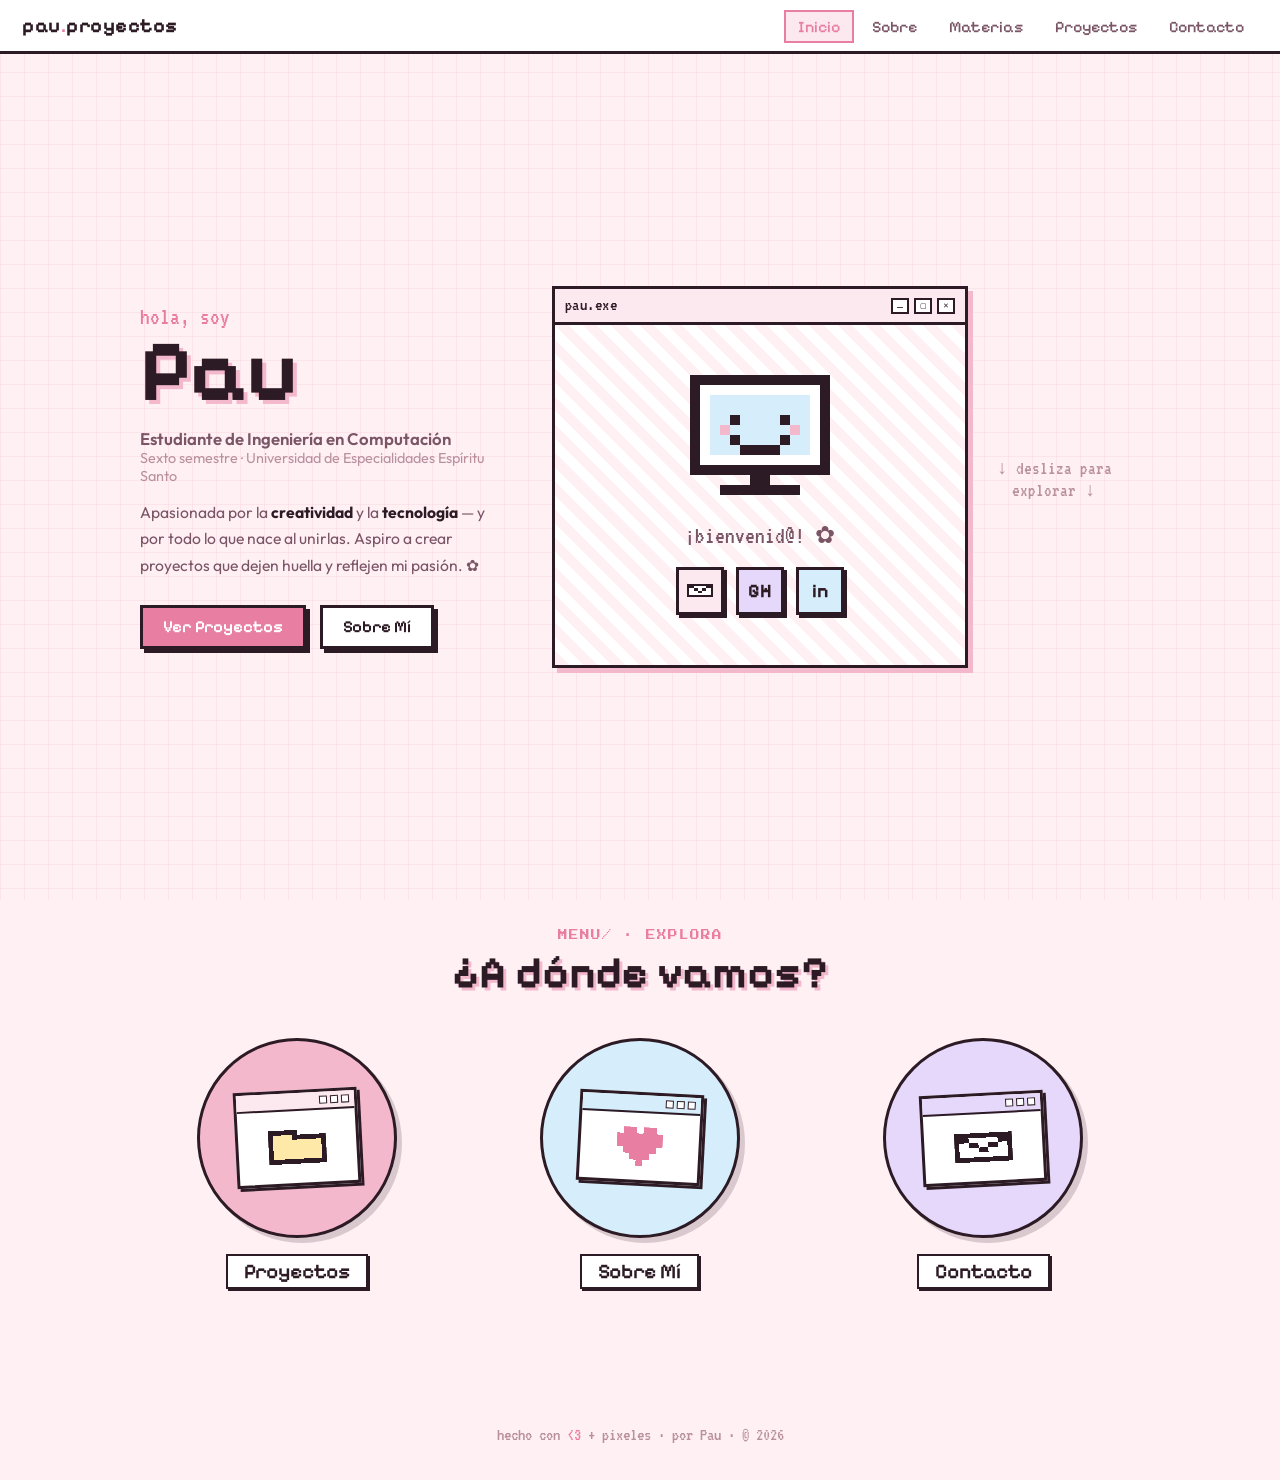
==== commit 6091536c: "feat: mejora de la interfaz" ====
--- a/index.html
+++ b/index.html
@@ -31,9 +31,9 @@
         <h1 class="hero-name">Pau</h1>
         <p class="hero-role">Estudiante de Ingeniería en Computación</p>
         <p class="hero-sem">Sexto semestre · Universidad de Especialidades Espíritu Santo</p>
-        <p class="hero-desc">Mezclo <strong>tecnología y creatividad</strong> para crear interfaces con
-        personalidad: código que se siente cálido, diseño cuidado y una pizca de magia pixelada.
-        Aquí reúno los proyectos de mi carrera. ✿</p>
+        <p class="hero-desc">Apasionada por la <strong>creatividad</strong> y la <strong>tecnología</strong>
+        — y por todo lo que nace al unirlas. Aspiro a crear proyectos que dejen huella y reflejen
+        mi pasión. ✿</p>
         <div class="hero-btns">
           <a class="btn btn-primary" href="proyectos.html">Ver Proyectos</a>
           <a class="btn btn-ghost" href="sobremi.html">Sobre Mí</a>
@@ -47,7 +47,7 @@
         </div>
         <div class="win-body">
           <!-- compu pixel cute -->
-          <svg class="sprite float" viewBox="0 0 16 13" width="140" xmlns="http://www.w3.org/2000/svg" shape-rendering="crispEdges" aria-label="computadora pixel">
+          <svg class="sprite float" viewBox="0 0 16 13" width="168" xmlns="http://www.w3.org/2000/svg" shape-rendering="crispEdges" aria-label="computadora pixel">
             <rect x="1" y="0" width="14" height="10" fill="#2C1A24"/>
             <rect x="2" y="1" width="12" height="8" fill="#FFFFFF"/>
             <rect x="3" y="2" width="10" height="6" fill="#D6EEFB"/>
@@ -62,6 +62,19 @@
             <rect x="4" y="11" width="8" height="1" fill="#2C1A24"/>
           </svg>
           <p class="cap">¡bienvenid@! ✿</p>
+          <div class="social-row">
+            <a class="social mail" href="mailto:paula.martilloq@gmail.com" aria-label="Email" title="Email">
+              <svg class="sprite" viewBox="0 0 12 8" xmlns="http://www.w3.org/2000/svg" shape-rendering="crispEdges">
+                <rect x="0" y="1" width="12" height="6" fill="#2C1A24"/>
+                <rect x="1" y="2" width="10" height="4" fill="#FFFFFF"/>
+                <rect x="1" y="2" width="2" height="1" fill="#2C1A24"/><rect x="3" y="3" width="2" height="1" fill="#2C1A24"/>
+                <rect x="5" y="4" width="2" height="1" fill="#2C1A24"/><rect x="7" y="3" width="2" height="1" fill="#2C1A24"/>
+                <rect x="9" y="2" width="2" height="1" fill="#2C1A24"/>
+              </svg>
+            </a>
+            <a class="social gh" href="https://github.com/paumquintana" target="_blank" rel="noopener" title="GitHub">GH</a>
+            <a class="social in" href="https://www.linkedin.com/" target="_blank" rel="noopener" title="LinkedIn">in</a>
+          </div>
         </div>
       </div>
     </div>
--- a/css/portfolio.css
+++ b/css/portfolio.css
@@ -126,7 +126,7 @@
 
 /* ════════ HERO (inicio) ════════ */
 .hero{ min-height:calc(100vh - 54px); display:flex; align-items:center; padding:40px 0; }
-.hero-inner{ display:grid; grid-template-columns:1.05fr .95fr; gap:46px; align-items:center; width:100%; }
+.hero-inner{ display:grid; grid-template-columns:1fr 1.12fr; gap:40px; align-items:center; width:100%; }
 .hero-greeting{ font-family:var(--font-term); font-size:1.5rem; color:var(--pink); }
 .hero-name{
   font-family:var(--font-pixel); font-weight:700;
@@ -145,6 +145,20 @@
   font-family:var(--font-term); font-size:1.2rem; color:var(--text-muted);
   animation:bob 2s ease-in-out infinite;
 }
+
+/* ════════ RESUMEN del inicio (tipo CV) ════════ */
+.resumen{ padding:10px 0 20px; }
+.stats{ display:grid; grid-template-columns:repeat(4,1fr); gap:16px; }
+.stat{
+  background:#fff; border:3px solid var(--ink); box-shadow:4px 4px 0 var(--pink-mid);
+  padding:18px 14px; text-align:center;
+}
+.stat .num{ font-family:var(--font-pixel); font-weight:700; font-size:2.4rem; line-height:1; color:var(--pink); text-shadow:2px 2px 0 var(--ink); }
+.stat .lbl{ font-family:var(--font-term); font-size:1.15rem; color:var(--text-soft); margin-top:6px; }
+.resumen-grid{ display:grid; grid-template-columns:1fr 1fr; gap:20px; margin-top:20px; }
+.destacado .meta{ font-family:var(--font-term); font-size:1.05rem; color:var(--pink); }
+.logros-win .win-body{ display:flex; align-items:center; gap:16px; }
+.logros-win .trophy{ font-size:2.6rem; flex-shrink:0; }
 
 /* ════════ DESCUBRIR · pop-ups al bajar ════════ */
 .discover{ padding:30px 0 70px; text-align:center; }
@@ -178,14 +192,27 @@
 .popup:hover .plabel{ background:var(--yellow); }
 
 /* ventana decorativa del hero (sprite pixel, sin "foto aquí") */
+.hero-card{ justify-self:end; width:100%; max-width:480px; }
 .hero-card .win-body{
-  display:grid; place-items:center; gap:14px;
+  display:flex; flex-direction:column; align-items:center; justify-content:center; gap:16px;
   background:
     repeating-linear-gradient(45deg, var(--pink-pale) 0 10px, #fff 10px 20px);
-  min-height:260px; text-align:center;
-}
-.hero-card .sprite{ width:130px; height:auto; }
-.hero-card .cap{ font-family:var(--font-term); font-size:1.2rem; color:var(--text-soft); }
+  min-height:340px; text-align:center;
+}
+.hero-card .sprite{ width:160px; height:auto; }
+.hero-card .cap{ font-family:var(--font-term); font-size:1.5rem; color:var(--text-soft); }
+/* tiles sociales dentro de pau.exe */
+.social-row{ display:flex; gap:12px; margin-top:2px; }
+.social{
+  width:48px; height:48px; display:grid; place-items:center;
+  background:#fff; border:3px solid var(--ink); box-shadow:3px 3px 0 var(--ink);
+  font-family:var(--font-pixel); font-weight:700; font-size:1.2rem; color:var(--ink);
+  text-decoration:none; transition:.1s ease;
+}
+.social:hover{ transform:translate(-1px,-1px); box-shadow:4px 4px 0 var(--ink); }
+.social:active{ transform:translate(3px,3px); box-shadow:0 0 0 var(--ink); }
+.social.gh{ background:var(--lav); } .social.in{ background:var(--sky); } .social.mail{ background:var(--pink-light); }
+.social .sprite{ width:26px; }
 
 /* sprites pixel (SVG) */
 .sprite{ image-rendering:pixelated; display:block; }
@@ -235,6 +262,62 @@
 .about-lead{ font-size:1.05rem; color:var(--text-soft); line-height:1.7; }
 .about-lead strong{ color:var(--ink); }
 
+/* ════════ SOBRE MÍ · skills agrupados ════════ */
+.skill-group{ margin-bottom:18px; }
+.skill-group h4{ font-family:var(--font-term); font-size:1.25rem; color:var(--pink); margin-bottom:8px; }
+.skill-tags{ display:flex; flex-wrap:wrap; gap:8px; }
+.skill{
+  font-family:var(--font-pixel); font-weight:500; font-size:1rem; color:var(--ink);
+  background:var(--pink-light); border:2px solid var(--ink); box-shadow:2px 2px 0 var(--ink);
+  padding:5px 12px;
+}
+.skill.dev{ background:var(--sky); } .skill.data{ background:var(--mint); } .skill.design{ background:var(--peach); }
+
+/* tarjetas cert / hackathon */
+.item-row{ display:flex; gap:14px; align-items:flex-start; }
+.item-row .badge-img{
+  flex-shrink:0; width:64px; height:64px; display:grid; place-items:center;
+  background:var(--pink-light); border:3px solid var(--ink); font-size:1.8rem;
+}
+.item-row .badge-img.win-yellow{ background:var(--yellow); }
+.item-row .badge-img.win-lav{ background:var(--lav); }
+.item-meta{ font-family:var(--font-term); font-size:1.05rem; color:var(--text-muted); }
+.item-title{ font-family:var(--font-pixel); font-weight:600; font-size:1.2rem; color:var(--ink); margin:2px 0 6px; }
+.item-desc{ font-size:.9rem; color:var(--text-soft); }
+.tag-win{ display:inline-block; font-family:var(--font-term); font-size:.95rem; padding:2px 8px; margin:6px 5px 0 0; background:var(--mint); border:2px solid var(--ink); color:#2f7d4a; }
+
+/* ════════ PROYECTOS · filtros (dropdowns) ════════ */
+.filters-bar{ display:flex; flex-wrap:wrap; gap:18px; align-items:flex-end; margin:8px 0 28px; }
+.dd{ display:flex; flex-direction:column; gap:6px; }
+.dd label{ font-family:var(--font-term); font-size:1.1rem; color:var(--text-muted); }
+.dd select{
+  font-family:var(--font-pixel); font-weight:500; font-size:1.05rem; color:var(--ink);
+  background:#fff; border:2px solid var(--ink); box-shadow:2px 2px 0 var(--ink);
+  padding:8px 34px 8px 12px; cursor:pointer; min-width:172px; border-radius:0;
+  -webkit-appearance:none; -moz-appearance:none; appearance:none;
+  background-image:url("data:image/svg+xml;utf8,<svg xmlns='http://www.w3.org/2000/svg' width='10' height='6'><polygon points='0,0 10,0 5,6' fill='%232C1A24'/></svg>");
+  background-repeat:no-repeat; background-position:right 12px center;
+}
+.dd select:hover{ background-color:var(--pink-light); }
+.dd select:focus{ outline:none; box-shadow:2px 2px 0 var(--pink); }
+.reset-btn{
+  font-family:var(--font-pixel); font-weight:500; font-size:1.05rem; color:var(--ink);
+  background:var(--yellow); border:2px solid var(--ink); box-shadow:2px 2px 0 var(--ink);
+  padding:8px 16px; cursor:pointer; transition:.1s ease;
+}
+.reset-btn:hover{ transform:translate(-1px,-1px); box-shadow:3px 3px 0 var(--ink); }
+.reset-btn:active{ transform:translate(2px,2px); box-shadow:0 0 0 var(--ink); }
+.proj-card.hide{ display:none; }
+.no-proj{ font-family:var(--font-term); font-size:1.3rem; color:var(--text-muted); padding:20px 0; }
+/* thumbnail de proyecto */
+.proj-thumb{
+  width:100%; aspect-ratio:16/10; border-bottom:3px solid var(--ink); overflow:hidden;
+  background:repeating-linear-gradient(45deg, var(--pink-pale) 0 12px, #fff 12px 24px);
+  display:grid; place-items:center;
+}
+.proj-thumb img{ width:100%; height:100%; object-fit:cover; display:block; }
+.proj-thumb .ph{ font-family:var(--font-term); font-size:1.2rem; color:var(--text-muted); text-align:center; line-height:1.3; }
+
 /* ════════ footer ════════ */
 .foot{
   position:relative; z-index:2; text-align:center; margin-top:48px;
@@ -249,6 +332,8 @@
   .hero-btns{ justify-content:center; }
   .hero-card{ max-width:380px; margin:0 auto; }
   .grid-3,.grid-2{ grid-template-columns:1fr; }
+  .stats{ grid-template-columns:1fr 1fr; }
+  .resumen-grid{ grid-template-columns:1fr; }
   .popups{ grid-template-columns:1fr; gap:24px; }
   nav{ height:auto; flex-wrap:wrap; padding:8px 14px; gap:6px; }
   .nav-tabs a{ font-size:.92rem; padding:4px 9px; }
